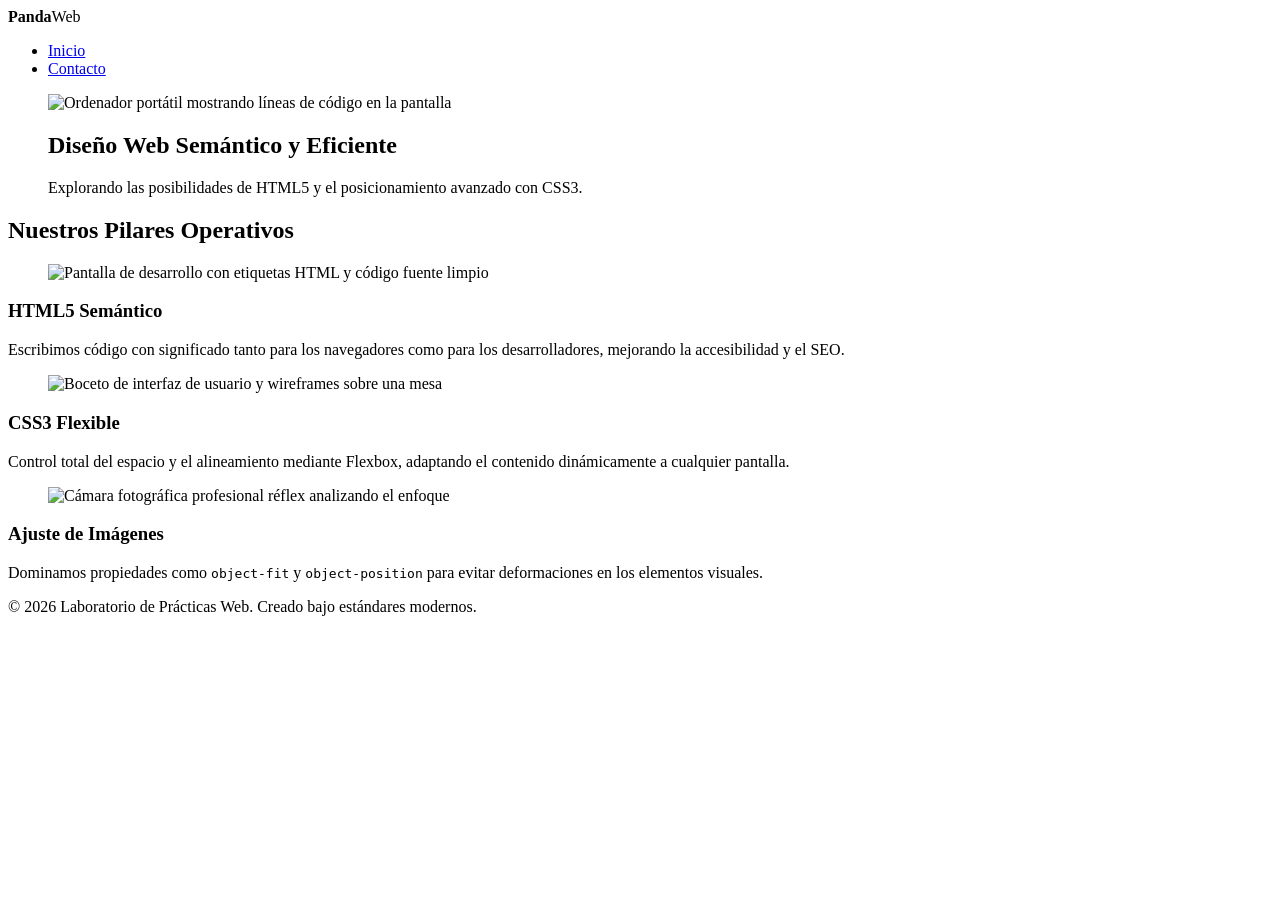
==== index.html @ 4958ac7d "Mi primer repositorio" ====
<!DOCTYPE html>
<html lang="es">
<head>
    <meta charset="UTF-8">
    <meta name="viewport" content="width=device-width, initial-scale=1.0">
    <link rel="preconnect" href="https://fonts.googleapis.com">
<link rel="preconnect" href="https://fonts.gstatic.com" crossorigin>
<link href="https://fonts.googleapis.com/css2?family=League+Spartan:wght@100..900&family=Libre+Baskerville:ital,wght@0,400..700;1,400..700&display=swap" rel="stylesheet">
<link rel="stylesheet" href="css/styles.css">
    <title>Laboratorio Web - Inicio</title>
    </head>
<body>

    <header class="sitio-header">
        <div class="logo">
            <strong>Panda</strong>Web
        </div>
        <nav class="sitio-nav">
            <ul>
                <li><a href="index.html" class="activo">Inicio</a></li>
                <li><a href="contacto.html">Contacto</a></li>
            </ul>
        </nav>
    </header>

    <main>
        <section class="hero">
            <figure class="hero-figure">
                <img src="https://images.unsplash.com/photo-1517694712202-14dd9538aa97?auto=format&fit=crop&w=1200&h=500&q=80" alt="Ordenador portátil mostrando líneas de código en la pantalla">
                <figcaption class="hero-content">
                    <h1>Diseño Web Semántico y Eficiente</h1>
                    <p>Explorando las posibilidades de HTML5 y el posicionamiento avanzado con CSS3.</p>
                </figcaption>
            </figure>
        </section>

        <section class="contenido-principal">
            <h2>Nuestros Pilares Operativos</h2>
            
            <div class="tarjetas-grid">
                <article class="tarjeta">
                    <figure class="tarjeta-imagen">
                        <img src="https://images.unsplash.com/photo-1555066931-4365d14bab8c?auto=format&fit=crop&w=400&h=300&q=80" alt="Pantalla de desarrollo con etiquetas HTML y código fuente limpio">
                    </figure>
                    <div class="tarjeta-cuerpo">
                        <h3>HTML5 Semántico</h3>
                        <p>Escribimos código con significado tanto para los navegadores como para los desarrolladores, mejorando la accesibilidad y el SEO.</p>
                    </div>
                </article>

                <article class="tarjeta">
                    <figure class="tarjeta-imagen">
                        <img src="https://images.unsplash.com/photo-1586717791821-3f44a563fa4c?auto=format&fit=crop&w=400&h=300&q=80" alt="Boceto de interfaz de usuario y wireframes sobre una mesa">
                    </figure>
                    <div class="tarjeta-cuerpo">
                        <h3>CSS3 Flexible</h3>
                        <p>Control total del espacio y el alineamiento mediante Flexbox, adaptando el contenido dinámicamente a cualquier pantalla.</p>
                    </div>
                </article>

                <article class="tarjeta">
                    <figure class="tarjeta-imagen">
                        <img src="https://images.unsplash.com/photo-1516035069371-29a1b244cc32?auto=format&fit=crop&w=400&h=300&q=80" alt="Cámara fotográfica profesional réflex analizando el enfoque">
                    </figure>
                    <div class="tarjeta-cuerpo">
                        <h3>Ajuste de Imágenes</h3>
                        <p>Dominamos propiedades como <code>object-fit</code> y <code>object-position</code> para evitar deformaciones en los elementos visuales.</p>
                    </div>
                </article>
            </div>
        </section>
    </main>

    <footer class="sitio-footer">
        <p>&copy; 2026 Laboratorio de Prácticas Web. Creado bajo estándares modernos.</p>
    </footer>

</body>
</html>
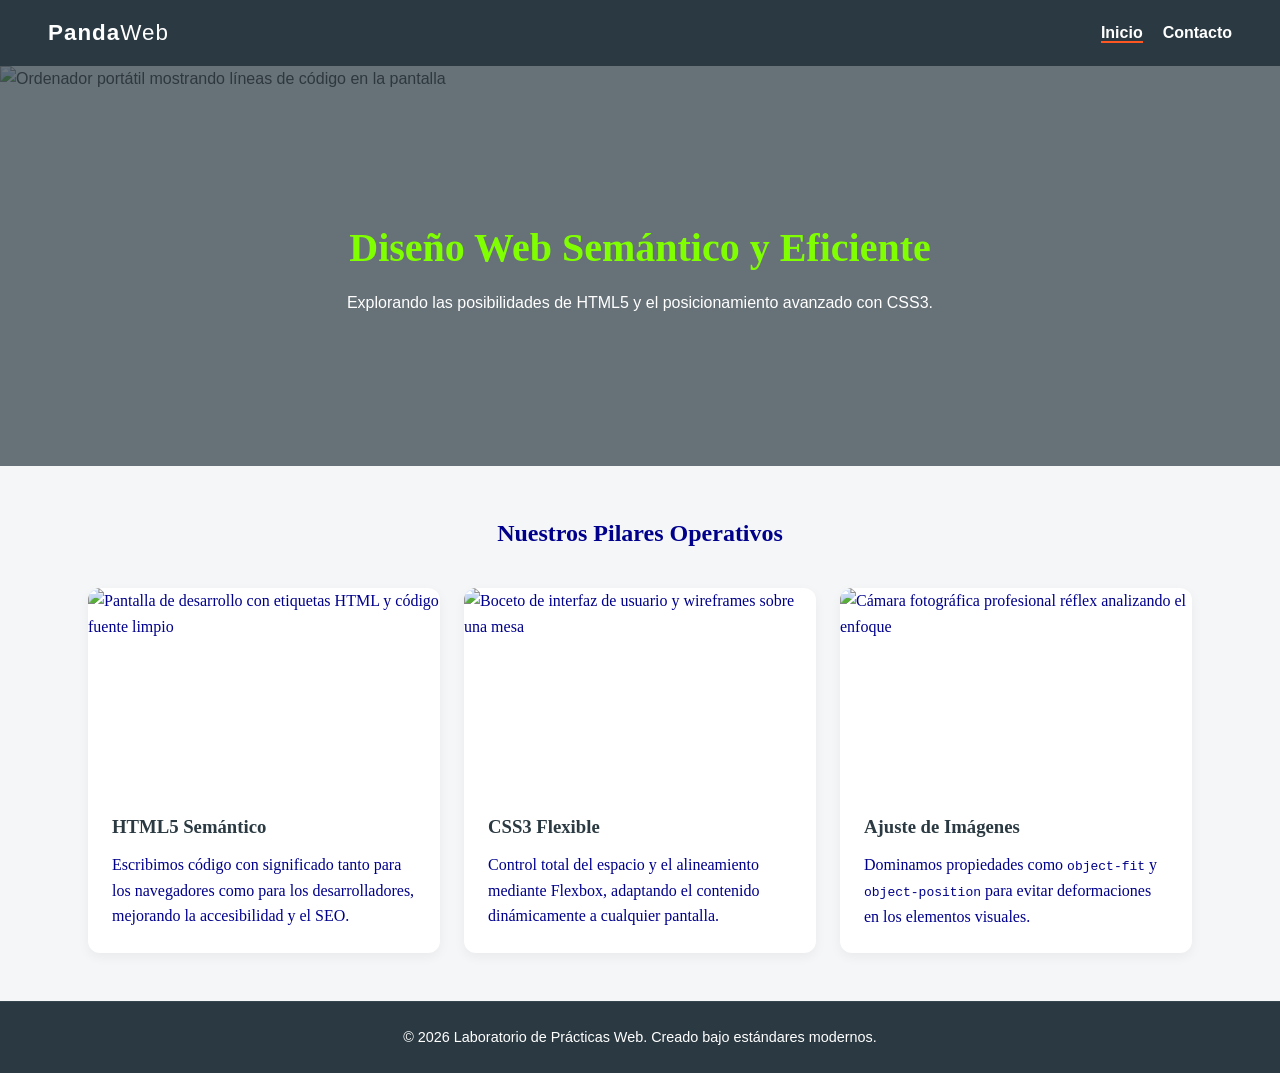
==== commit 6a08d1ed: "Fix HTML encoding issues in index.htmlcambio ruta" ====
--- a/index.html
+++ b/index.html
@@ -6,7 +6,7 @@
     <link rel="preconnect" href="https://fonts.googleapis.com">
 <link rel="preconnect" href="https://fonts.gstatic.com" crossorigin>
 <link href="https://fonts.googleapis.com/css2?family=League+Spartan:wght@100..900&family=Libre+Baskerville:ital,wght@0,400..700;1,400..700&display=swap" rel="stylesheet">
-<link rel="stylesheet" href="css/styles.css">
+<link rel="stylesheet" href="styles.css">
     <title>Laboratorio Web - Inicio</title>
     </head>
 <body>
@@ -76,4 +76,4 @@
     </footer>
 
 </body>
-</html>+</html>
--- a/styles.css
+++ b/styles.css
@@ -0,0 +1,280 @@
+:root {
+    --color-primario: #2b3a42;
+    --color-secundario: #3f51b5;
+    --color-acento: #ff5722;
+    --color-fondo: #f4f6f8;
+    --color-superficie: #ffffff;
+    --color-texto: #333333;
+    --color-texto-suave: #666666;
+    --fuente-principal: 'Segoe UI', Tahoma, Geneva, Verdana, sans-serif;
+    --radio-borde: 12px;
+    --espaciado: 24px;
+}
+
+* {
+    box-sizing: border-box;
+    margin: 0;
+    padding: 0;
+}
+
+body {
+    font-family: var(--fuente-principal);
+    background-color: var(--color-fondo);
+    color: var(--color-texto);
+    line-height: 1.6;
+    display: flex;
+    flex-direction: column;
+    min-height: 100vh;
+}
+
+main {
+    flex: 1;
+}
+
+
+.sitio-header {
+  
+    background-color: var(--color-primario);
+    color: var(--color-superficie);
+    display: flex;
+    justify-content: space-between;
+    align-items: center;
+    padding: 15px calc(var(--espaciado) * 2);
+}
+
+.logo {
+    font-size: 1.4rem;
+    letter-spacing: 1px;
+}
+
+.sitio-nav ul {
+    list-style: none;
+    display: flex;
+    gap: 20px;
+}
+
+.sitio-nav a {
+    color: #FFFFFF;
+    text-decoration: none;
+    font-weight: 600;
+    transition: color 0.3s;
+}
+
+.sitio-nav a:hover,
+.sitio-nav a.activo {
+    color: var(--color-superficie);
+    border-bottom: 2px solid var(--color-acento);
+}
+
+
+.hero {
+    position: relative;
+    width: 100%;
+    height: 400px;
+    overflow: hidden;
+}
+
+.hero-figure {
+    width: 100%;
+    height: 100%;
+}
+
+.hero-figure img {
+    width: 100%;
+    height: 100%;
+    object-fit: cover;
+    object-position: center;
+}
+
+.hero-content {
+    position: absolute;
+    top: 0;
+    left: 0;
+    width: 100%;
+    height: 100%;
+    background: rgba(43, 58, 66, 0.7);
+    display: flex;
+    flex-direction: column;
+    justify-content: center;
+    align-items: center;
+    color: var(--color-superficie);
+    text-align: center;
+    padding: var(--espaciado);
+}
+
+.hero-content h1 {
+    font-family: 'Libre Baskerville';
+    font-size: 2.5rem;
+    margin-bottom: 10px;
+    color: chartreuse;
+}
+
+
+.contenido-principal {
+    font-family: 'League Spartan';
+    padding: calc(var(--espaciado) * 2);
+    max-width: 1200px;
+    margin: 0 auto;
+    color: darkblue;
+}
+
+.contenido-principal h2 {
+    margin-bottom: calc(var(--espaciado) * 1.5);
+    text-align: center;
+}
+
+.tarjetas-grid {
+    display: flex;
+    flex-wrap: wrap;
+    gap: var(--espaciado);
+    justify-content: center;
+}
+
+.tarjeta {
+    background-color: var(--color-superficie);
+    border-radius: var(--radio-borde);
+    overflow: hidden;
+    box-shadow: 0 4px 12px rgba(0,0,0,0.05);
+    flex: 1 1 300px;
+    max-width: 360px;
+    display: flex;
+    flex-direction: column;
+}
+
+.tarjeta-imagen {
+    width: 100%;
+    height: 200px;
+}
+
+.tarjeta-imagen img {
+    width: 100%;
+    height: 100%;
+    object-fit: cover;
+    object-position: center;
+}
+
+.tarjeta-cuerpo {
+    padding: var(--espaciado);
+}
+
+.tarjeta-cuerpo h3 {
+    margin-bottom: 10px;
+    color: var(--color-primario);
+}
+
+
+.contenedor-contacto {
+    display: flex;
+    justify-content: center;
+    align-items: center;
+    padding: calc(var(--espaciado) * 2) var(--espaciado);
+}
+
+.contacto-seccion {
+    background-color: var(--color-superficie);
+    padding: calc(var(--espaciado) * 1.5);
+    border-radius: var(--radio-borde);
+    box-shadow: 0 6px 20px rgba(0,0,0,0.08);
+    max-width: 600px;
+    width: 100%;
+}
+
+.contacto-cabecera {
+    text-align: center;
+    margin-bottom: calc(var(--espaciado) * 1.5);
+}
+
+.contacto-cabecera p {
+    color: var(--color-texto-suave);
+}
+
+.formulario-contacto {
+    display: flex;
+    flex-direction: column;
+    gap: 20px;
+}
+
+.grupo-formulario {
+    display: flex;
+    flex-direction: column;
+    gap: 8px;
+}
+
+.grupo-formulario label {
+    font-weight: 600;
+    color: var(--color-primario);
+}
+
+.grupo-formulario input[type="text"],
+.grupo-formulario input[type="email"],
+.grupo-formulario select,
+.grupo-formulario textarea {
+    width: 100%;
+    padding: 12px;
+    border: 1px solid #ccc;
+    border-radius: 6px;
+    font-family: inherit;
+    font-size: 1rem;
+    transition: border-color 0.3s;
+}
+
+.grupo-formulario input:focus,
+.grupo-formulario select:focus,
+.grupo-formulario textarea:focus {
+    outline: none;
+    border-color: var(--color-secundario);
+}
+
+.grupo-checkbox {
+    display: flex;
+    align-items: flex-start;
+    gap: 10px;
+    font-size: 0.9rem;
+    color: var(--color-texto-suave);
+}
+
+.grupo-checkbox input {
+    margin-top: 4px;
+}
+
+.boton-enviar {
+    background-color: var(--color-secundario);
+    color: var(--color-superficie);
+    border: none;
+    padding: 14px;
+    border-radius: 6px;
+    font-size: 1rem;
+    font-weight: 600;
+    cursor: pointer;
+    transition: background-color 0.3s;
+}
+
+.boton-enviar:hover {
+    background-color: var(--color-primario);
+}
+
+
+.sitio-footer {
+    background-color: var(--color-primario);
+    color: #FFFFFF;
+    text-align: center;
+    padding: var(--espaciado);
+    font-size: 0.9rem;
+    border-top: 1px solid #37474f;
+}
+
+
+@media (max-width: 600px) {
+    .sitio-header {
+        flex-direction: column;
+        gap: 15px;
+    }
+    
+    .hero {
+        height: 300px;
+    }
+
+    .hero-content h1 {
+        font-size: 1.8rem;
+    }
+}
